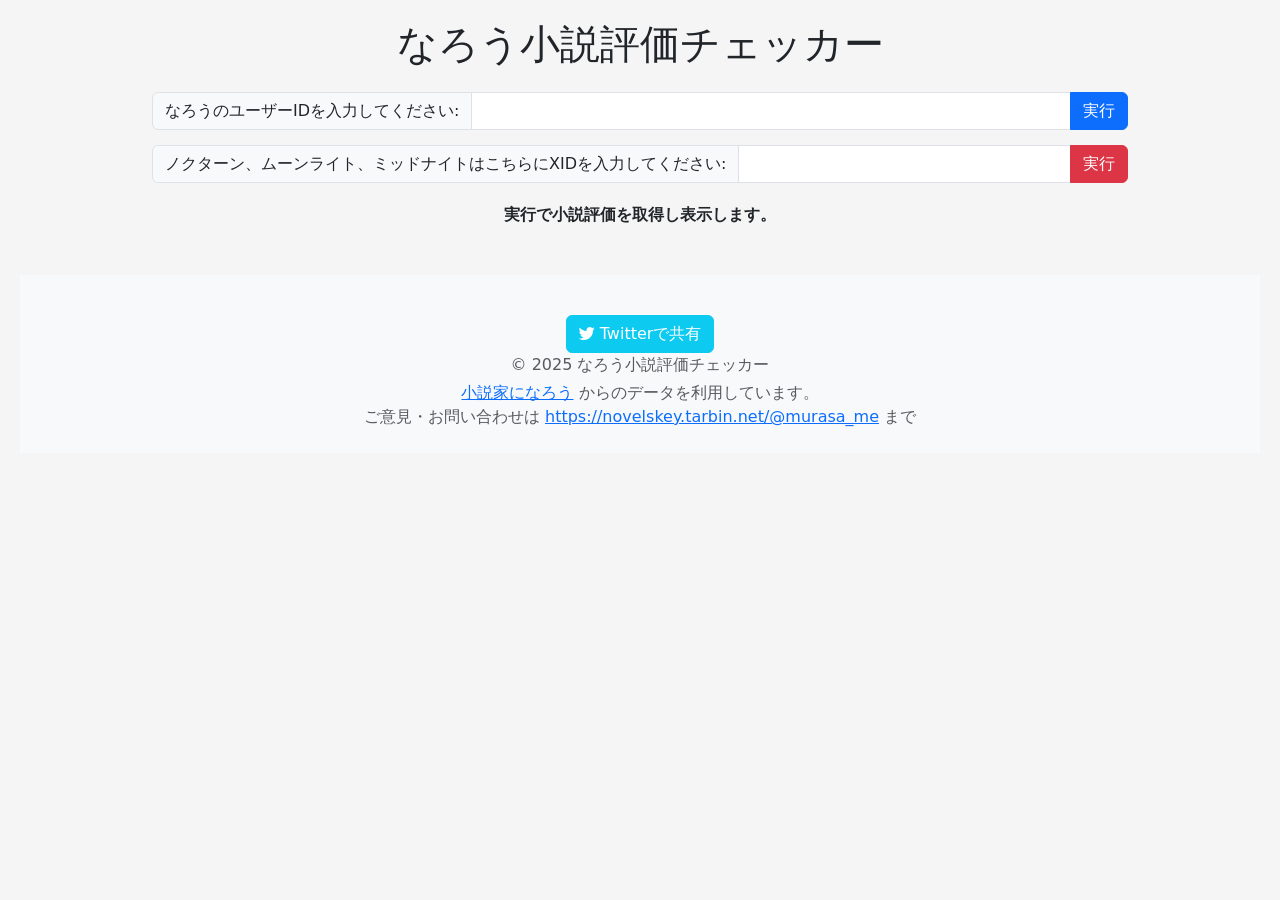
==== index.html @ 180ef739 "Create index.html" ====
<!DOCTYPE html>
<html lang="ja">
<head>
  <meta charset="UTF-8" />
  <title>なろう小説評価チェッカー</title>
  <link href="https://cdn.jsdelivr.net/npm/bootstrap@5.3.0/dist/css/bootstrap.min.css" rel="stylesheet" />
  <link href="https://cdn.jsdelivr.net/npm/bootstrap-icons@1.10.5/font/bootstrap-icons.css" rel="stylesheet">

  <style>
    body {
      background-color: #f5f5f5;
      padding: 20px;
      text-align: center;
    }

    .container {
      max-width: 1000px;
      margin: 0 auto;
    }

    th, td {
      text-align: center;
      vertical-align: middle;
    }

    .highlight {
      background-color: #ffe5e5;
    }

    .lowlight {
      background-color: #e5f0ff;
    }

    .input-group {
      justify-content: center;
      margin-bottom: 15px;
    }

    #status {
      margin-top: 20px;
      font-weight: bold;
    }

    #usernameHeader {
      margin-top: 20px;
      font-size: 1.5rem;
    }

    .col-3 th, .col-3 td {
      width: calc(100% / 3);
    }
  </style>
</head>

<body>
  <div class="container">
    <h1 class="mb-4">なろう小説評価チェッカー</h1>

    <div class="input-group">
      <span class="input-group-text">なろうのユーザーIDを入力してください:</span>
      <input type="text" class="form-control" id="narouInput" />
      <button class="btn btn-primary" onclick="loadData('narou')">実行</button>
    </div>

    <div class="input-group">
      <span class="input-group-text">ノクターン、ムーンライト、ミッドナイトはこちらにXIDを入力してください:</span>
      <input type="text" class="form-control" id="xidInput" />
      <button class="btn btn-danger" onclick="loadData('r18')">実行</button>
    </div>

    <div id="usernameHeader"></div>
    <div id="status">実行で小説評価を取得し表示します。</div>
    <div id="novelTables" class="mt-3"></div>
  </div>

  <script>
    // 入力値の保持
    window.onload = function () {
      document.getElementById("narouInput").value = localStorage.getItem("narouInput") || "";
      document.getElementById("xidInput").value = localStorage.getItem("xidInput") || "";
    };

    function fetchNovels(apiUrl, callback) {
      const cbName = "cb" + Math.random().toString(36).substring(2);
      window[cbName] = function(data) {
        callback(data);
        delete window[cbName];
        document.body.removeChild(script);
      };
      const script = document.createElement("script");
      script.src = apiUrl + "&callback=" + cbName;
      document.body.appendChild(script);
    }

    function loadData(source) {
      const status = document.getElementById("status");
      status.textContent = "データ取得中...";

      const id = source === "narou" ? document.getElementById("narouInput").value.trim() : document.getElementById("xidInput").value.trim();
      if (!id) {
        status.textContent = "IDを入力してください。";
        return;
      }

      // 入力キャッシュ
      localStorage.setItem(source === "narou" ? "narouInput" : "xidInput", id);

      const param = source === "narou" ? `userid=${id}` : `xid=${id}`;
      const base = source === "narou" ? "https://api.syosetu.com/novelapi/api/?" : "https://api.syosetu.com/novel18api/api/?";
      const apiUrl = base + param + "&out=jsonp";

      fetchNovels(apiUrl, function(data) {
        const novels = data.filter(n => n.title);
        if (novels.length === 0) {
          status.textContent = "取得に失敗しました。入力しているIDを確認してください。";
        } else {
          displayNovels(novels, source);
        }
      });
    }

    function displayNovels(novels, source) {
      const container = document.getElementById("novelTables");
      const usernameHeader = document.getElementById("usernameHeader");
      const status = document.getElementById("status");
      container.innerHTML = "";
      status.textContent = "";

      const now = new Date().toLocaleString();
      const lastFetch = localStorage.getItem("lastFetchTime") || "なし";
      localStorage.setItem("lastFetchTime", now);

      novels.forEach(novel => {
        const prevCache = JSON.parse(localStorage.getItem(novel.ncode) || "{}");
        localStorage.setItem(novel.ncode, JSON.stringify(novel));

        const table = document.createElement("table");
        table.className = "table table-bordered table-striped table-hover mb-5";

        let html = "";

        html += `<tr>
          <th colspan="3"><a href='https://ncode.syosetu.com/${novel.ncode.toLowerCase()}/' target='_blank'>${novel.title}</a></th>
        </tr>`;
        html += `<tr class='col-3'><th rowspan="2">取得時間</th><th>前回</th><th>今回</th></tr>`;
        html += `<tr class='col-3'><th>${lastFetch}</th><th>${now}</th></tr>`;
        html += `<tr class='col-3'><th>指標</th><th>前回値</th><th>今回値</th></tr>`;

        const fields = [
          { key: "all_point", label: "総合評価pt" },
          { key: "daily_point", label: "日間pt" },
          { key: "weekly_point", label: "週間pt" },
          { key: "monthly_point", label: "月間pt" },
          { key: "quarter_point", label: "四半期pt" },
          { key: "yearly_point", label: "年間pt" },
          { key: "fav_novel_cnt", label: "ブクマ数" },
          { key: "impression_cnt", label: "感想数" },
          { key: "review_cnt", label: "レビュー数" },
          { key: "all_hyoka_cnt", label: "評価者数" }
        ];

        fields.forEach(({ key, label }) => {
          const prev = prevCache[key] ?? "-";
          const curr = novel[key] ?? "-";
          let cls = "";
          if (prev !== "-" && curr !== "-" && !isNaN(prev) && !isNaN(curr)) {
            if (Number(curr) > Number(prev)) cls = "highlight";
            else if (Number(curr) < Number(prev)) cls = "lowlight";
          }
          html += `<tr class='col-3'><td>${label}</td><td>${prev}</td><td class='${cls}'>${curr}</td></tr>`;
        });

        table.innerHTML = html;
        container.appendChild(table);
      });

      const username = novels[0].writer || "不明";
      usernameHeader.textContent = `${username} さんの小説評価`;
    }
  </script>
</body>


<footer class="bg-light text-muted text-center mt-5 py-4">
  <div class="mt-3">
    <button class="btn btn-info text-white" onclick="shareOnTwitter()">
      <i class="bi bi-twitter"></i> Twitterで共有
    </button>
  </div>
  
  <script>
    function shareOnTwitter() {
      const pageTitle = document.title;
      const pageUrl = window.location.href;
      const tweetText = encodeURIComponent(`${pageTitle} ${pageUrl}`);
      const twitterUrl = `https://twitter.com/intent/tweet?text=${tweetText}`;
      window.open(twitterUrl, "_blank");
    }
  </script>

  <div class="container">
    <p class="mb-1">&copy; 2025 なろう小説評価チェッカー</p>
    <p class="mb-0">
      <a href="https://syosetu.com/" target="_blank" rel="noopener noreferrer">小説家になろう</a> からのデータを利用しています。
    </p>
    <p class="mb-0">
      ご意見・お問い合わせは <a href="mailto:example@example.com">https://novelskey.tarbin.net/@murasa_me</a> まで
    </p>
  </div>
</footer>

</html>
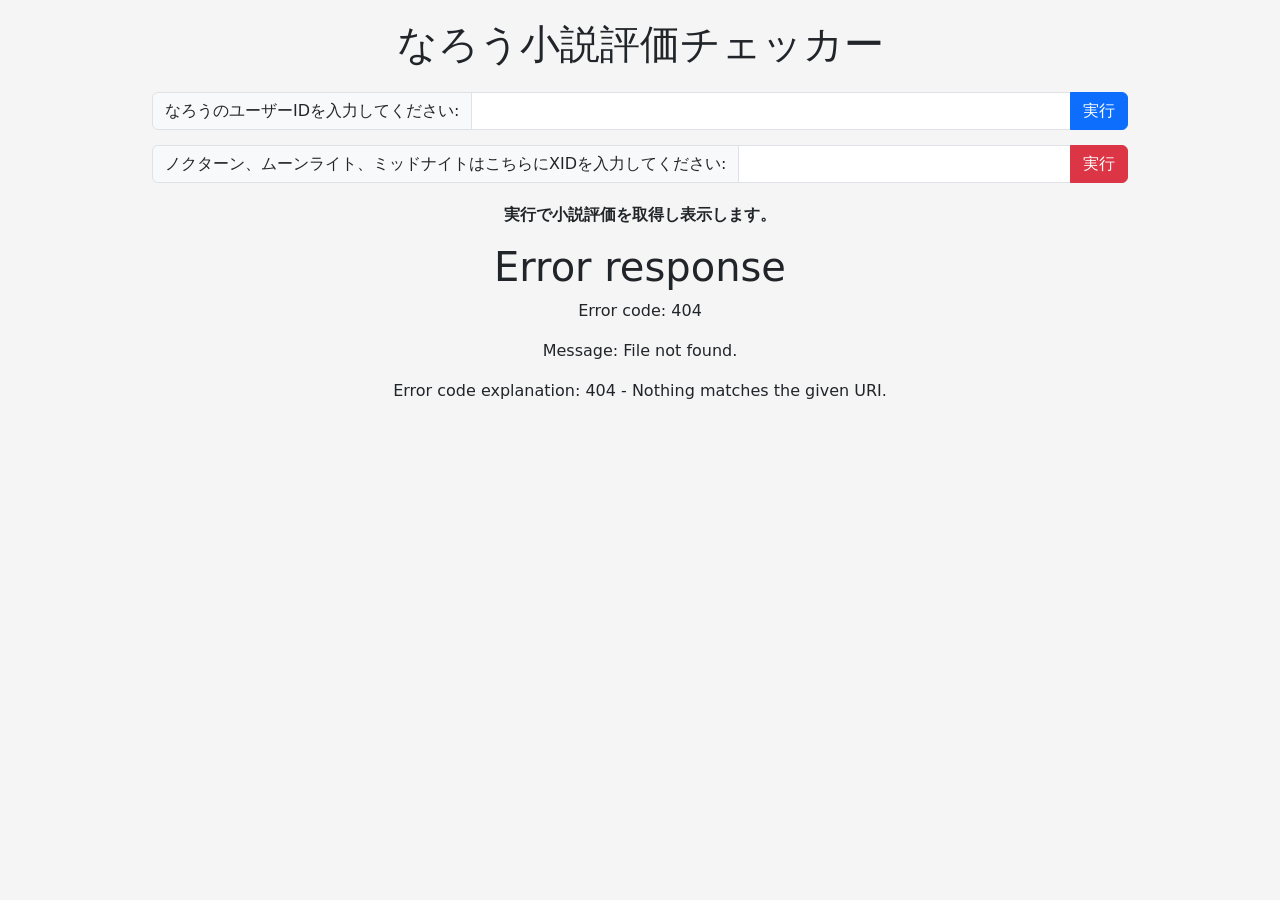
==== commit 2cfb0605: "new index" ====
--- a/index.html
+++ b/index.html
@@ -5,51 +5,8 @@
   <title>なろう小説評価チェッカー</title>
   <link href="https://cdn.jsdelivr.net/npm/bootstrap@5.3.0/dist/css/bootstrap.min.css" rel="stylesheet" />
   <link href="https://cdn.jsdelivr.net/npm/bootstrap-icons@1.10.5/font/bootstrap-icons.css" rel="stylesheet">
-
-  <style>
-    body {
-      background-color: #f5f5f5;
-      padding: 20px;
-      text-align: center;
-    }
-
-    .container {
-      max-width: 1000px;
-      margin: 0 auto;
-    }
-
-    th, td {
-      text-align: center;
-      vertical-align: middle;
-    }
-
-    .highlight {
-      background-color: #ffe5e5;
-    }
-
-    .lowlight {
-      background-color: #e5f0ff;
-    }
-
-    .input-group {
-      justify-content: center;
-      margin-bottom: 15px;
-    }
-
-    #status {
-      margin-top: 20px;
-      font-weight: bold;
-    }
-
-    #usernameHeader {
-      margin-top: 20px;
-      font-size: 1.5rem;
-    }
-
-    .col-3 th, .col-3 td {
-      width: calc(100% / 3);
-    }
-  </style>
+  <link rel="stylesheet" href="src/styles/style.css">
+  <script src="src/scripts/main.js"></script>
 </head>
 
 <body>
@@ -73,140 +30,7 @@
     <div id="novelTables" class="mt-3"></div>
   </div>
 
-  <script>
-    // 入力値の保持
-    window.onload = function () {
-      document.getElementById("narouInput").value = localStorage.getItem("narouInput") || "";
-      document.getElementById("xidInput").value = localStorage.getItem("xidInput") || "";
-    };
-
-    function fetchNovels(apiUrl, callback) {
-      const cbName = "cb" + Math.random().toString(36).substring(2);
-      window[cbName] = function(data) {
-        callback(data);
-        delete window[cbName];
-        document.body.removeChild(script);
-      };
-      const script = document.createElement("script");
-      script.src = apiUrl + "&callback=" + cbName;
-      document.body.appendChild(script);
-    }
-
-    function loadData(source) {
-      const status = document.getElementById("status");
-      status.textContent = "データ取得中...";
-
-      const id = source === "narou" ? document.getElementById("narouInput").value.trim() : document.getElementById("xidInput").value.trim();
-      if (!id) {
-        status.textContent = "IDを入力してください。";
-        return;
-      }
-
-      // 入力キャッシュ
-      localStorage.setItem(source === "narou" ? "narouInput" : "xidInput", id);
-
-      const param = source === "narou" ? `userid=${id}` : `xid=${id}`;
-      const base = source === "narou" ? "https://api.syosetu.com/novelapi/api/?" : "https://api.syosetu.com/novel18api/api/?";
-      const apiUrl = base + param + "&out=jsonp";
-
-      fetchNovels(apiUrl, function(data) {
-        const novels = data.filter(n => n.title);
-        if (novels.length === 0) {
-          status.textContent = "取得に失敗しました。入力しているIDを確認してください。";
-        } else {
-          displayNovels(novels, source);
-        }
-      });
-    }
-
-    function displayNovels(novels, source) {
-      const container = document.getElementById("novelTables");
-      const usernameHeader = document.getElementById("usernameHeader");
-      const status = document.getElementById("status");
-      container.innerHTML = "";
-      status.textContent = "";
-
-      const now = new Date().toLocaleString();
-      const lastFetch = localStorage.getItem("lastFetchTime") || "なし";
-      localStorage.setItem("lastFetchTime", now);
-
-      novels.forEach(novel => {
-        const prevCache = JSON.parse(localStorage.getItem(novel.ncode) || "{}");
-        localStorage.setItem(novel.ncode, JSON.stringify(novel));
-
-        const table = document.createElement("table");
-        table.className = "table table-bordered table-striped table-hover mb-5";
-
-        let html = "";
-
-        html += `<tr>
-          <th colspan="3"><a href='https://ncode.syosetu.com/${novel.ncode.toLowerCase()}/' target='_blank'>${novel.title}</a></th>
-        </tr>`;
-        html += `<tr class='col-3'><th rowspan="2">取得時間</th><th>前回</th><th>今回</th></tr>`;
-        html += `<tr class='col-3'><th>${lastFetch}</th><th>${now}</th></tr>`;
-        html += `<tr class='col-3'><th>指標</th><th>前回値</th><th>今回値</th></tr>`;
-
-        const fields = [
-          { key: "all_point", label: "総合評価pt" },
-          { key: "daily_point", label: "日間pt" },
-          { key: "weekly_point", label: "週間pt" },
-          { key: "monthly_point", label: "月間pt" },
-          { key: "quarter_point", label: "四半期pt" },
-          { key: "yearly_point", label: "年間pt" },
-          { key: "fav_novel_cnt", label: "ブクマ数" },
-          { key: "impression_cnt", label: "感想数" },
-          { key: "review_cnt", label: "レビュー数" },
-          { key: "all_hyoka_cnt", label: "評価者数" }
-        ];
-
-        fields.forEach(({ key, label }) => {
-          const prev = prevCache[key] ?? "-";
-          const curr = novel[key] ?? "-";
-          let cls = "";
-          if (prev !== "-" && curr !== "-" && !isNaN(prev) && !isNaN(curr)) {
-            if (Number(curr) > Number(prev)) cls = "highlight";
-            else if (Number(curr) < Number(prev)) cls = "lowlight";
-          }
-          html += `<tr class='col-3'><td>${label}</td><td>${prev}</td><td class='${cls}'>${curr}</td></tr>`;
-        });
-
-        table.innerHTML = html;
-        container.appendChild(table);
-      });
-
-      const username = novels[0].writer || "不明";
-      usernameHeader.textContent = `${username} さんの小説評価`;
-    }
-  </script>
+  <div id="footer"></div>
 </body>
 
-
-<footer class="bg-light text-muted text-center mt-5 py-4">
-  <div class="mt-3">
-    <button class="btn btn-info text-white" onclick="shareOnTwitter()">
-      <i class="bi bi-twitter"></i> Twitterで共有
-    </button>
-  </div>
-  
-  <script>
-    function shareOnTwitter() {
-      const pageTitle = document.title;
-      const pageUrl = window.location.href;
-      const tweetText = encodeURIComponent(`${pageTitle} ${pageUrl}`);
-      const twitterUrl = `https://twitter.com/intent/tweet?text=${tweetText}`;
-      window.open(twitterUrl, "_blank");
-    }
-  </script>
-
-  <div class="container">
-    <p class="mb-1">&copy; 2025 なろう小説評価チェッカー</p>
-    <p class="mb-0">
-      <a href="https://syosetu.com/" target="_blank" rel="noopener noreferrer">小説家になろう</a> からのデータを利用しています。
-    </p>
-    <p class="mb-0">
-      ご意見・お問い合わせは <a href="mailto:example@example.com">https://novelskey.tarbin.net/@murasa_me</a> まで
-    </p>
-  </div>
-</footer>
-
 </html>
--- a/src/styles/style.css
+++ b/src/styles/style.css
@@ -0,0 +1,43 @@
+
+    body {
+      background-color: #f5f5f5;
+      padding: 20px;
+      text-align: center;
+    }
+
+    .container {
+      max-width: 1000px;
+      margin: 0 auto;
+    }
+
+    th, td {
+      text-align: center;
+      vertical-align: middle;
+    }
+
+    .highlight {
+      background-color: #ff5f5f;
+    }
+
+    .lowlight {
+      background-color: #5a9eff;
+    }
+
+    .input-group {
+      justify-content: center;
+      margin-bottom: 15px;
+    }
+
+    #status {
+      margin-top: 20px;
+      font-weight: bold;
+    }
+
+    #usernameHeader {
+      margin-top: 20px;
+      font-size: 1.5rem;
+    }
+
+    .col-3 th, .col-3 td {
+      width: calc(100% / 3);
+    }
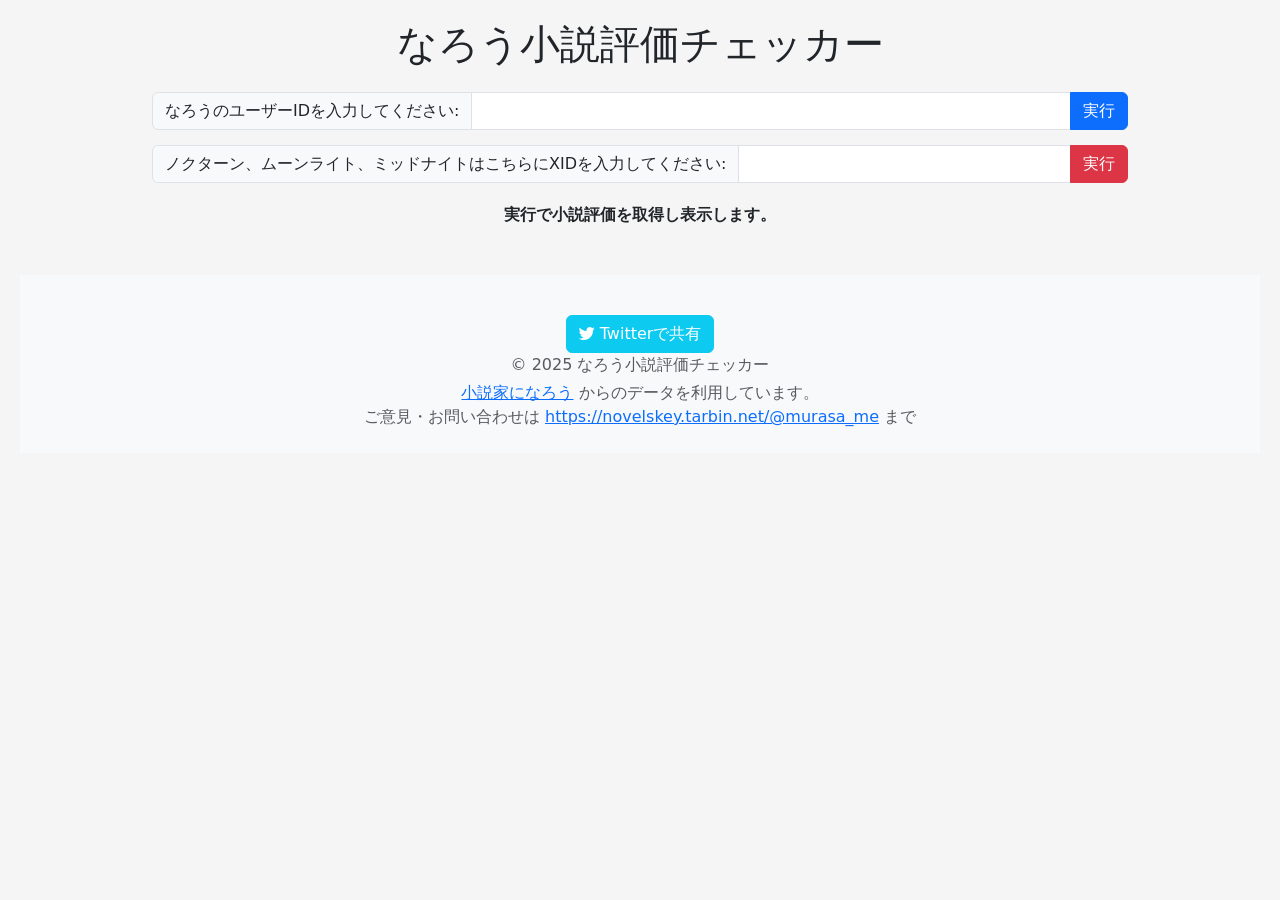
==== commit a385efe9: "Add files via upload" ====
--- a/index.html
+++ b/index.html
@@ -30,7 +30,23 @@
     <div id="novelTables" class="mt-3"></div>
   </div>
 
-  <div id="footer"></div>
+  <footer class="bg-light text-muted text-center mt-5 py-4">
+    <div class="mt-3">
+      <button class="btn btn-info text-white" onclick="shareOnTwitter()">
+        <i class="bi bi-twitter"></i> Twitterで共有
+      </button>
+    </div>
+  
+    <div class="container">
+      <p class="mb-1">&copy; 2025 なろう小説評価チェッカー</p>
+      <p class="mb-0">
+        <a href="https://syosetu.com/" target="_blank" rel="noopener noreferrer">小説家になろう</a> からのデータを利用しています。
+      </p>
+      <p class="mb-0">
+        ご意見・お問い合わせは <a href="mailto:example@example.com">https://novelskey.tarbin.net/@murasa_me</a> まで
+      </p>
+    </div>
+  </footer>
 </body>
 
 </html>
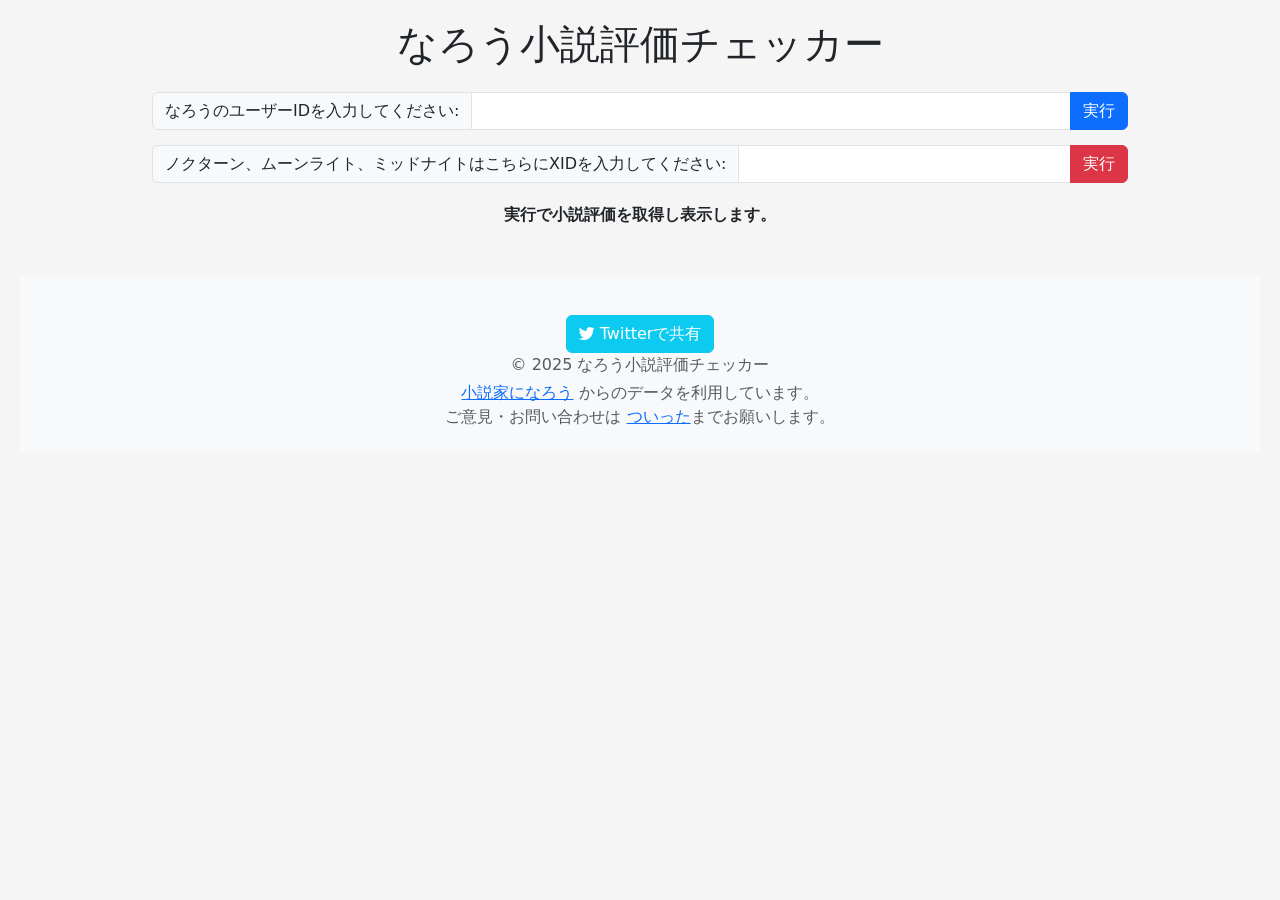
==== commit 6f0752b6: "Update index.html 連絡先がexampleだったので修正" ====
--- a/index.html
+++ b/index.html
@@ -43,7 +43,7 @@
         <a href="https://syosetu.com/" target="_blank" rel="noopener noreferrer">小説家になろう</a> からのデータを利用しています。
       </p>
       <p class="mb-0">
-        ご意見・お問い合わせは <a href="mailto:example@example.com">https://novelskey.tarbin.net/@murasa_me</a> まで
+        ご意見・お問い合わせは <a href="https://x.com/murasa_me">ついった</a>までお願いします。
       </p>
     </div>
   </footer>
